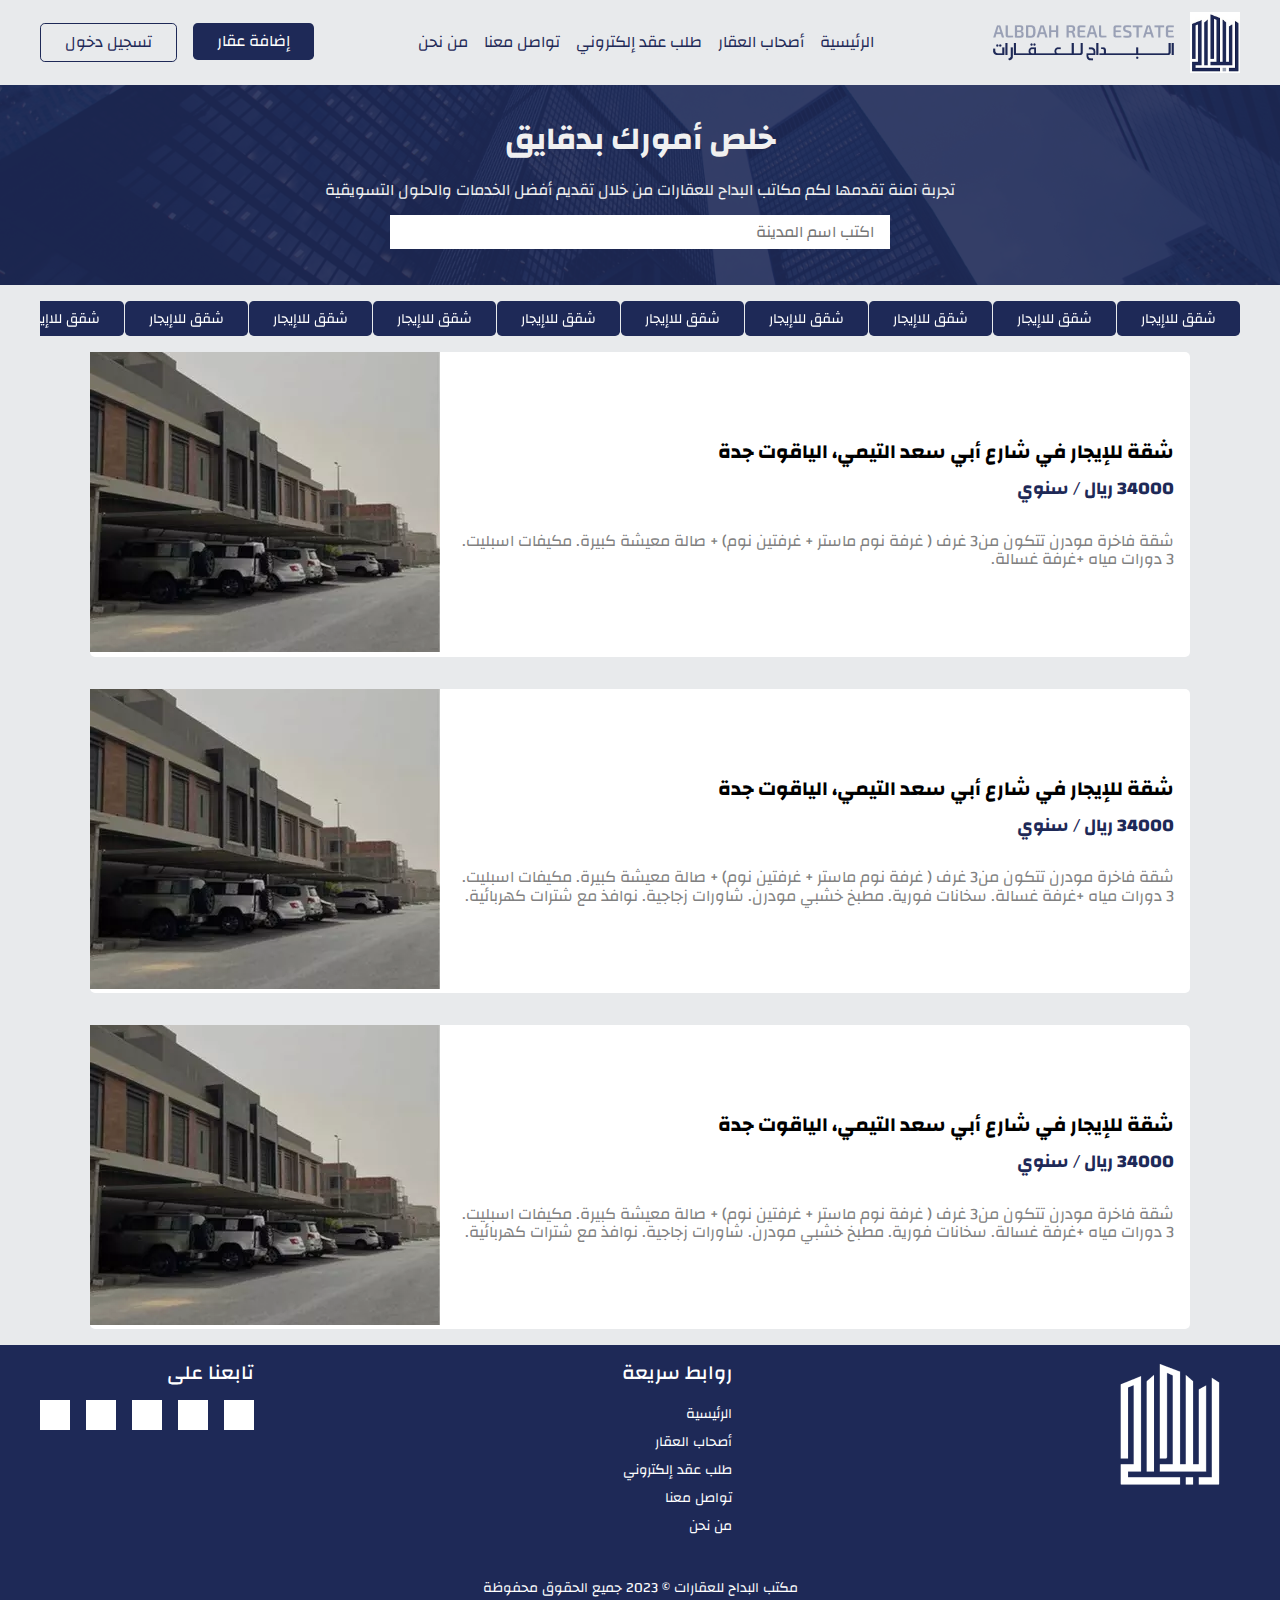
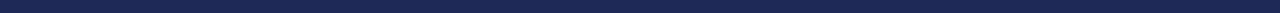
==== index.html @ c68b9009 "add files to git" ====
<!DOCTYPE html>
<html lang="ar" dir="rtl">
<head>
    <meta charset="UTF-8">
    <meta name="viewport" content="width=device-width, initial-scale=1.0">
    <title>البداح للعقارات</title>
    <link rel="preconnect" href="https://fonts.googleapis.com">
    <link rel="preconnect" href="https://fonts.gstatic.com" crossorigin>
    <link href="https://fonts.googleapis.com/css2?family=Changa:wght@200;300;400;500;600;700;800&display=swap" rel="stylesheet">
    <link rel="stylesheet" href="./assets/css/normalize.css"> 
    <link rel="stylesheet" href="./assets/css/main.css">
    <link rel="icon" href="./assets/imgs/logo.jpeg"> 
    <link rel="stylesheet" href="https://cdnjs.cloudflare.com/ajax/libs/font-awesome/6.4.2/css/all.min.css" integrity="sha512-z3gLpd7yknf1YoNbCzqRKc4qyor8gaKU1qmn+CShxbuBusANI9QpRohGBreCFkKxLhei6S9CQXFEbbKuqLg0DA==" crossorigin="anonymous" referrerpolicy="no-referrer" />

    <!-- swiper -->
    <link
    rel="stylesheet"
    href="https://cdn.jsdelivr.net/npm/swiper@10/swiper-bundle.min.css"
  />
  
  <script src="https://cdn.jsdelivr.net/npm/swiper@10/swiper-bundle.min.js"></script>
  
  <style>


    .swiper {
        min-width: 100%; 
        height: 100%;
      }
  
      .swiper-slide {
        text-align: center;
        display: flex;
        justify-content: center;
        align-items: center;
        width: fit-content !important;
      }
  
      .swiper-slide img {
        display: block;
        width: 100%;
        height: 100%;
        object-fit: cover;
      }
  </style>
    
</head>
<body>
    <header>
        <div class="container">
            <div class="logo-container">
                <img src="./assets/imgs/logo.jpeg" alt="">
                <img src="./assets/imgs/logoText-e961f794.png" alt="">
            </div>
            <nav>
                <ul>
                    <li><a href="#" class="list-item">الرئيسية</a></li>
                    <li><a href="#" class="list-item">أصحاب العقار</a></li>
                    <li><a href="#" class="list-item">طلب عقد إلكتروني</a></li>
                    <li><a href="#" class="list-item">تواصل معنا</a></li>
                    <li><a href="#" class="list-item">من نحن</a></li>
                </ul>
            </nav>
            <nav>
                <ul>
                    <li><a href="#" class="btn btn-solid">إضافة عقار</a></li>
                    <li><a href="#" class="btn btn-outline">تسجيل دخول</a></li>
                </ul>
            </nav>
            <a href="#" id="burger-menu">
                <i class="fa-solid fa-bars"></i>
            </a>
        </div>
    </header>

    <!-- MAIN -->





    <main>
        <div class="container">
            <div class="intro">
                <h1 class="intro__title">خلص أمورك بدقايق</h1>
                <p>
                    تجربة آمنة تقدمها لكم مكاتب البداح للعقارات من خلال تقديم أفضل الخدمات والحلول التسويقية
                </p>
            </div>
            <div class="search-container">
                <form method="POST">
                    <div class="search_input__wrapper">
                        <input type="text" placeholder="اكتب اسم المدينة">
                        <button type="submit">
                            <i class="fa-solid fa-magnifying-glass"></i>
                        </button>
                    </div>
                </form>
            </div>
        </div>
    </main>

    <section class="property_type">
        <div class="container">
            <div class="swiper mySwiper">
                <div class="swiper-wrapper">
                    <div class="swiper-slide">
                        <a href="#" class="btn btn-solid">شقق للاإيجار</a>
                    </div>
                
                    <div class="swiper-slide">
                        <a href="#" class="btn btn-solid">شقق للاإيجار</a>
                    </div>

                    <div class="swiper-slide">
                        <a href="#" class="btn btn-solid">شقق للاإيجار</a>
                    </div>

                    <div class="swiper-slide">
                        <a href="#" class="btn btn-solid">شقق للاإيجار</a>
                    </div>

                    <div class="swiper-slide">
                        <a href="#" class="btn btn-solid">شقق للاإيجار</a>
                    </div>


                    <div class="swiper-slide">
                        <a href="#" class="btn btn-solid">شقق للاإيجار</a>
                    </div>

                    <div class="swiper-slide">
                        <a href="#" class="btn btn-solid">شقق للاإيجار</a>
                    </div>

                    <div class="swiper-slide">
                        <a href="#" class="btn btn-solid">شقق للاإيجار</a>
                    </div>

                    <div class="swiper-slide">
                        <a href="#" class="btn btn-solid">شقق للاإيجار</a>
                    </div>

                    <div class="swiper-slide">
                        <a href="#" class="btn btn-solid">شقق للاإيجار</a>
                    </div>

                    <div class="swiper-slide">
                        <a href="#" class="btn btn-solid">شقق للاإيجار</a>
                    </div>
                    <div class="swiper-slide">
                        <a href="#" class="btn btn-solid">شقق للاإيجار</a>
                    </div>
                    <div class="swiper-slide">
                        <a href="#" class="btn btn-solid">شقق للاإيجار</a>
                    </div>
                    <div class="swiper-slide">
                        <a href="#" class="btn btn-solid">شقق للاإيجار</a>
                    </div>
                </div>
                <!-- <div class="swiper-pagination"></div> -->
            </div>
        </div>
    </section>

    <section class="property_list">
        <div class="container">

            <div class="grid property_grid">

                <div class="item property">
                    <div class="property__info">
                        <h4 class="property__title">
                            <a href="#">شقة للإيجار في شارع أبي سعد التيمي، الياقوت جدة</a>
                        </h4>
                        <p class="property__price">34000 ريال / سنوي</p>
                        <p class="property__description">شقة فاخرة مودرن تتكون من3 غرف ( غرفة نوم ماستر + غرفتين نوم) + صالة معيشة كبيرة.
                            مكيفات اسبليت.
                            3 دورات مياه +غرفة غسالة.
                            </p>
                    </div>
                    <div class="property__cover_img">
                        <img src="./assets/imgs/property_1_cover_img.webp" alt="">
                    </div>
                </div>

                <div class="item property">
                    <div class="property__info">
                        <h4 class="property__title">
                            <a href="#">شقة للإيجار في شارع أبي سعد التيمي، الياقوت جدة</a>
                        </h4>
                        <p class="property__price">34000 ريال / سنوي</p>

                        <p class="property__description">شقة فاخرة مودرن تتكون من3 غرف ( غرفة نوم ماستر + غرفتين نوم) + صالة معيشة كبيرة.
                            مكيفات اسبليت.
                            3 دورات مياه +غرفة غسالة.
                            سخانات فورية.
                            مطبخ خشبي مودرن.
                            شاورات زجاجية.
                            نوافذ مع شترات كهربائية.

                            </p>
                    </div>
                    <div class="property__cover_img">
                        <img src="./assets/imgs/property_1_cover_img.webp" alt="">
                    </div>
                </div>

                <div class="item property">
                    <div class="property__info">
                        <h4 class="property__title">
                            <a href="#">شقة للإيجار في شارع أبي سعد التيمي، الياقوت جدة</a>
                        </h4>
                        <p class="property__price">34000 ريال / سنوي</p>

                        <p class="property__description">شقة فاخرة مودرن تتكون من3 غرف ( غرفة نوم ماستر + غرفتين نوم) + صالة معيشة كبيرة.
                            مكيفات اسبليت.
                            3 دورات مياه +غرفة غسالة.
                            سخانات فورية.
                            مطبخ خشبي مودرن.
                            شاورات زجاجية.
                            نوافذ مع شترات كهربائية.

                            </p>
                    </div>
                    <div class="property__cover_img">
                        <img src="./assets/imgs/property_1_cover_img.webp" alt="">
                    </div>
                </div>


            </div>

        </div>
    </section>



    <footer>
        <div class="container">
            <div class="footer-content">
                <div class="footer-logo-container">
                    <img src="./assets/imgs/logo-transparent.png" alt="">
                </div>
                <div class="quick-links">
                    <h4>روابط سريعة</h4>

                    <ul>
                        <li><a href="#" class="list-item">الرئيسية</a></li>
                        <li><a href="#" class="list-item">أصحاب العقار</a></li>
                        <li><a href="#" class="list-item">طلب عقد إلكتروني</a></li>
                        <li><a href="#" class="list-item">تواصل معنا</a></li>
                        <li><a href="#" class="list-item">من نحن</a></li>
                    </ul>
                </div>
                <div class="social-media">
                    <h4>تابعنا على</h4>

                    <ul>
                        <li><a href="#" class="list-item social-link">
                            <i class="fa-brands fa-snapchat"></i>
                        </a></li>

                        <li><a href="#" class="list-item social-link">
                            <i class="fa-solid fa-phone"></i>
                        </a></li>
                        
                        <li><a href="#" class="list-item social-link">
                            <i class="fa-brands fa-whatsapp"></i>
                        </a></li>
                        
                        <li><a href="#" class="list-item social-link">
                            <i class="fa-brands fa-tiktok"></i>
                        </a></li>
                        
                        <li><a href="#" class="list-item social-link">
                            <i class="fa-solid fa-location-dot"></i>
                        </a></li>
                        
                    </ul>
                </div>
            </div>
            <div class="copyrights">
                مكتب البداح للعقارات © 2023 جميع الحقوق محفوظة
            </div>
        </div>
    </footer>

    <script src="./assets/js/app.js"></script>

</body>
</html>
---- assets/css/main.css ----
* {
    padding: 0;
    margin: 0;
    box-sizing: border-box;
    font-family: 'Changa', sans-serif;
    transition: all .2s ease-in-out;
}

:root { 
    --primary-color: #1e2957; 
    --secondary-color: white; 
    --light-text-color: #f0f0f0; 
}

body {
    background: #e8eaec; 
    position: relative;
    min-height: 100vh;
}

.container {
    margin: 0 auto;
    height: 100%;
}

.list-item {
    text-decoration: none;
    color: var(--primary-color)
}

button {
    border: none; 
    outline: none; 
    background: transparent; 
}

.btn {
    text-decoration: none;
    color: var(--primary-color); 
    padding: 0.6rem 1.5rem;
    border-radius: 0.3rem ;
    display: block;
}

.btn.btn-solid {
    color: white; 
    background: var(--primary-color)
}

.btn.btn-outline { 
    border: 1px solid var(--primary-color)
}

#burger-menu {
    display: none;
}


/* header styling */

header {
    min-height: 85px;
}

header .container {
    display: flex;
    justify-content: space-between;
    align-items: center;
    padding: 0.75rem 0 ;
}

header .container .logo-container {
    display: flex;
    align-items: center;
    justify-content: flex-start;
    flex: .5;
}

header .container .logo-container img:first-child { 
    width: 50px;
}


header .container nav {
    display: flex;
    align-items: center;
}

header .container nav ul {
    display: flex;
    list-style: none; 
    column-gap: 1rem;
}

header .container nav:first-child {
    flex:2; 
}

header .container nav:last-child {
    flex:.5; 
    justify-content: flex-end;
}



/* main style */
main {
    /* height: calc(100vh - 85px);  */
    min-height: 200px;
    background: url('../imgs/main-section.jpg'); 
    background-size: cover;
    background-position: center center;
    position: relative;
    padding: 1rem 0 ;
}

main::before {
    content: "" ;
    width: 100%; 
    height: 100%; 
    position: absolute;
    top: 0;
    left: 0; 
    background: var(--primary-color); 
    opacity: .9;
    z-index: 1;
}


main .container {
    display: flex;
    justify-content: center;
    align-items: center;
    color: var(--light-text-color); 
    z-index: 2;
    position: relative;
    flex-direction: column;
    row-gap: 1rem; 
}

main .intro {
    text-align: center;
}

main .intro .intro__title { 
    font-size: 2rem; 
}

main .search-container {
    /* background: yellow;  */
    background: white; 
    padding: .5rem 1rem; 
    display: flex;
    justify-content: center;
    align-items: center;
    max-width: 95%;
    width: 500px;
}

main .search_input__wrapper {
    position: relative;
    width: 100%;
}


main form {
    flex:1;
}

main .search_input__wrapper input {
    border: none; 
    outline: none;
    width: 100%;
}

main .search_input__wrapper i {
    color: black; 
    width: fit-content;
}

main .search_input__wrapper button {
    position: absolute;
    width: 30px;
    height: 30px;
    top: 50%; 
    transform: translateY(-50%); 
    left: 0;
}



/* property type section */



section.property_type {
    /* margin: 0 !important; */
    height: fit-content;
}

section.property_type .btn {
    font-size: 14px;
    display: block ;
}


/* Property Grid Style */


section {
    margin: 1rem 0;
}


.grid {
    display: grid;
    row-gap: 2rem;
}

section.property_list .grid .item {
    display: flex;
    justify-content: space-between;
    align-items: center;
    min-height: 300px;
    max-width: 1100px;
    margin: 0 auto;
    background: white;
    border-radius: 5px;
}

.item .property__info {
    padding: 1rem; 
}

.item .property__title a {
    font-size: 20px;
    text-decoration: none; 
    /* color: var(--primary-color); */
    color: black;
}

.item .property__price {
    margin : 1rem 0;
    font-size: 18px;
    font-weight: bold;
    color: var(--primary-color);
}

.item .property__info .property__description {
    margin-top: 2rem;
    color: gray; 
    font-size: 16px;
}


section.property_list .grid .item .property__cover_img {
    height: 100%;
    flex:1;
}


.property__cover_img img {
    /* max-height: 100%; */
    height: 300px; 
    width: 200px;
    object-fit: cover;
    object-position: center center;
}





/* footer style */

footer {
    background: var(--primary-color); 
    padding: 1rem 0 ;
    font-size: 14px;
    color: var(--secondary-color); 
}


footer .container .footer-content {
    display: flex;
    justify-content: space-between;
    flex-wrap: wrap;
}

footer h4 { 
    font-size: 20px;
    font-weight: 500;
}

footer ul {
    margin-top: 1rem;
    list-style: none ;
}

footer .list-item {
    color: var(--secondary-color); 
}

footer .quick-links ul {
    line-height: 2;
}

footer .social-media ul {
    display: flex;
    gap: 1rem; 
}

footer .social-media li a {
    color: var(--primary-color);
    background: var(--secondary-color); 
    padding: .5rem ; 
    display: block;
    width: 30px;
    height: 30px;
}


footer .copyrights {
    text-align: center;
    color: var(--secondary-color) ;
    margin-top: 2.5rem;
}





@media (max-width: 767px) {
    .container { 
        width: 90%;
    }
    .search-container input {
        max-width: 90%;
        /* background: red; */
    }

    
    .item {
        height: 150px !important;
        min-height: 100px !important;
    }


    .item .property__cover_img {
        width: 150px !important;
        display: flex;
        justify-content: center;
        align-items: center;
    }





    .item .property__description {
        display: none ;
    }



    .property__cover_img img {
        /* max-height: 100%; */
        height: 150px; 
        width:  150px;
        object-fit: cover;
        object-position: center center;
    }


    .grid {
        row-gap: 1rem;
    }




}

@media (min-width: 768px) {
    .container {
        width: 767px; 
    }

}

@media (min-width: 992px) {
    .container {
        width: 992px;
    }
    .property__cover_img img {
        /* max-height: 100%; */
        height: 300px; 
        width: 350px;
        object-fit: cover;
        object-position: center center;
    }
    
    
}



@media (max-width:992px) {


    header .container {
        flex-direction: column;
        align-items: flex-start;
        position: relative;
    }

    header .container nav {
        width: 100%;
        background: var(--light-text-color); 
        margin-top: 1rem;
        display: none;
    }

    header .container nav.show {
        display: block;
    }

    header .container nav li {
        margin: .2rem ; 
    }

    header .container nav:nth-child(2) li:hover {
        /* background: var(--primary-color); */
        padding: 0 1rem;

    }


    header .container nav:nth-child(2) ul {
        display: block; 
        line-height: 3;
        flex: 1;
    }
    
    #burger-menu {
        position: absolute;
        top: 25px ;
        left: 5px;
        width: 30px ;
        height: 30px;
        /* background: blue;  */
        z-index: 3000;
        display: flex;
        justify-content: center;
        align-items: center;
        color: var(--primary-color); 
        text-decoration: none;
        font-size: 22px;
    }


}

@media (min-width: 1200px) {
    .container {
        width: 1200px;
    }
}

@media (min-width: 1400px) {
    .container {
        width: 1400px;
    }
}
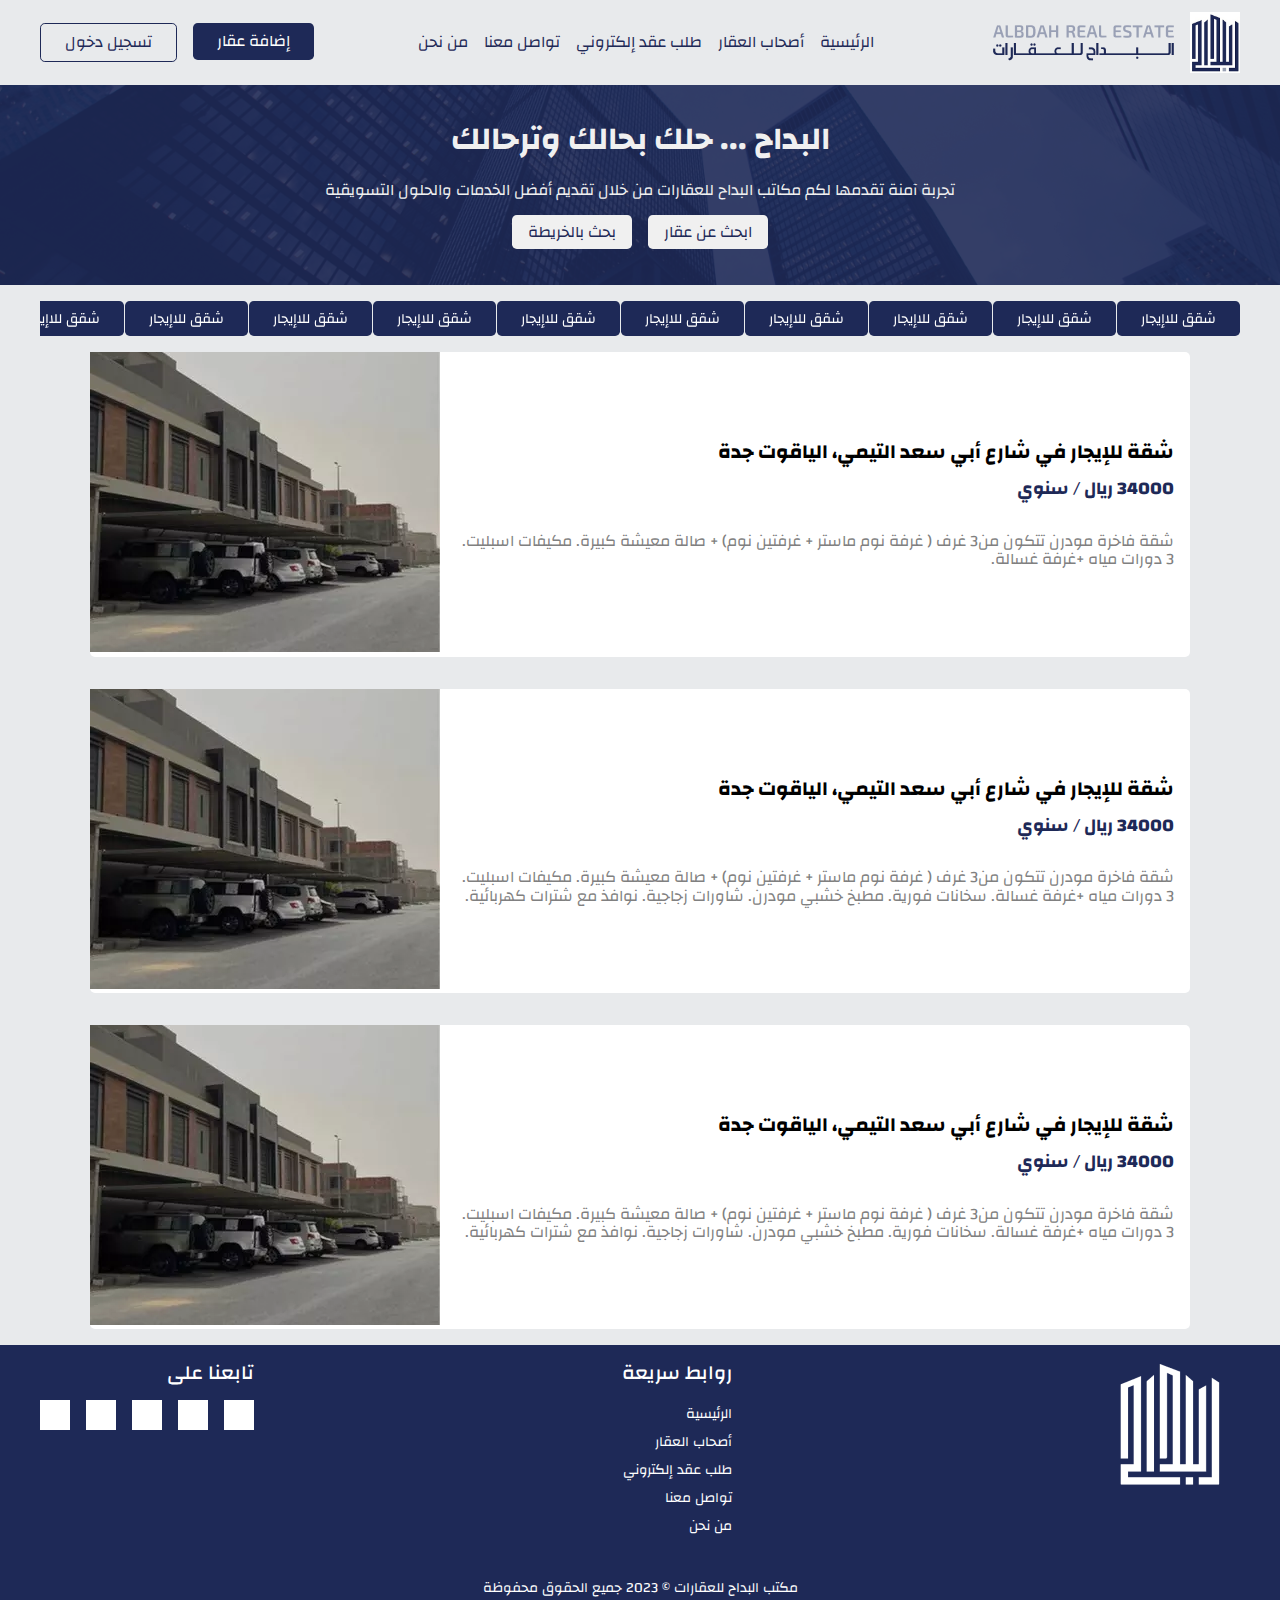
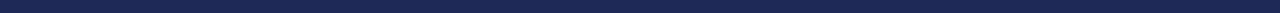
==== commit 1bccd543: "edit index.html, add about.html" ====
--- a/index.html
+++ b/index.html
@@ -82,20 +82,14 @@
     <main>
         <div class="container">
             <div class="intro">
-                <h1 class="intro__title">خلص أمورك بدقايق</h1>
+                <h1 class="intro__title">البداح ... حلك بحالك وترحالك</h1>
                 <p>
                     تجربة آمنة تقدمها لكم مكاتب البداح للعقارات من خلال تقديم أفضل الخدمات والحلول التسويقية
                 </p>
             </div>
-            <div class="search-container">
-                <form method="POST">
-                    <div class="search_input__wrapper">
-                        <input type="text" placeholder="اكتب اسم المدينة">
-                        <button type="submit">
-                            <i class="fa-solid fa-magnifying-glass"></i>
-                        </button>
-                    </div>
-                </form>
+            <div class="cta">
+                <a href="#" class="btn btn-solid-success">ابحث عن عقار</a>
+                <a href="#" class="btn btn-solid-success">بحث بالخريطة</a>
             </div>
         </div>
     </main>
--- a/assets/css/main.css
+++ b/assets/css/main.css
@@ -146,48 +146,16 @@
     font-size: 2rem; 
 }
 
-main .search-container {
-    /* background: yellow;  */
-    background: white; 
-    padding: .5rem 1rem; 
-    display: flex;
-    justify-content: center;
-    align-items: center;
-    max-width: 95%;
-    width: 500px;
-}
-
-main .search_input__wrapper {
-    position: relative;
-    width: 100%;
-}
-
-
-main form {
-    flex:1;
-}
-
-main .search_input__wrapper input {
-    border: none; 
-    outline: none;
-    width: 100%;
-}
-
-main .search_input__wrapper i {
-    color: black; 
-    width: fit-content;
-}
-
-main .search_input__wrapper button {
-    position: absolute;
-    width: 30px;
-    height: 30px;
-    top: 50%; 
-    transform: translateY(-50%); 
-    left: 0;
-}
-
-
+main .cta {
+    display: flex; 
+    column-gap: 1rem ;
+}
+
+main .cta a {
+    padding: .5rem 1em; 
+    background: var(--light-text-color); 
+    color: var(--primary-color);
+}
 
 /* property type section */
 
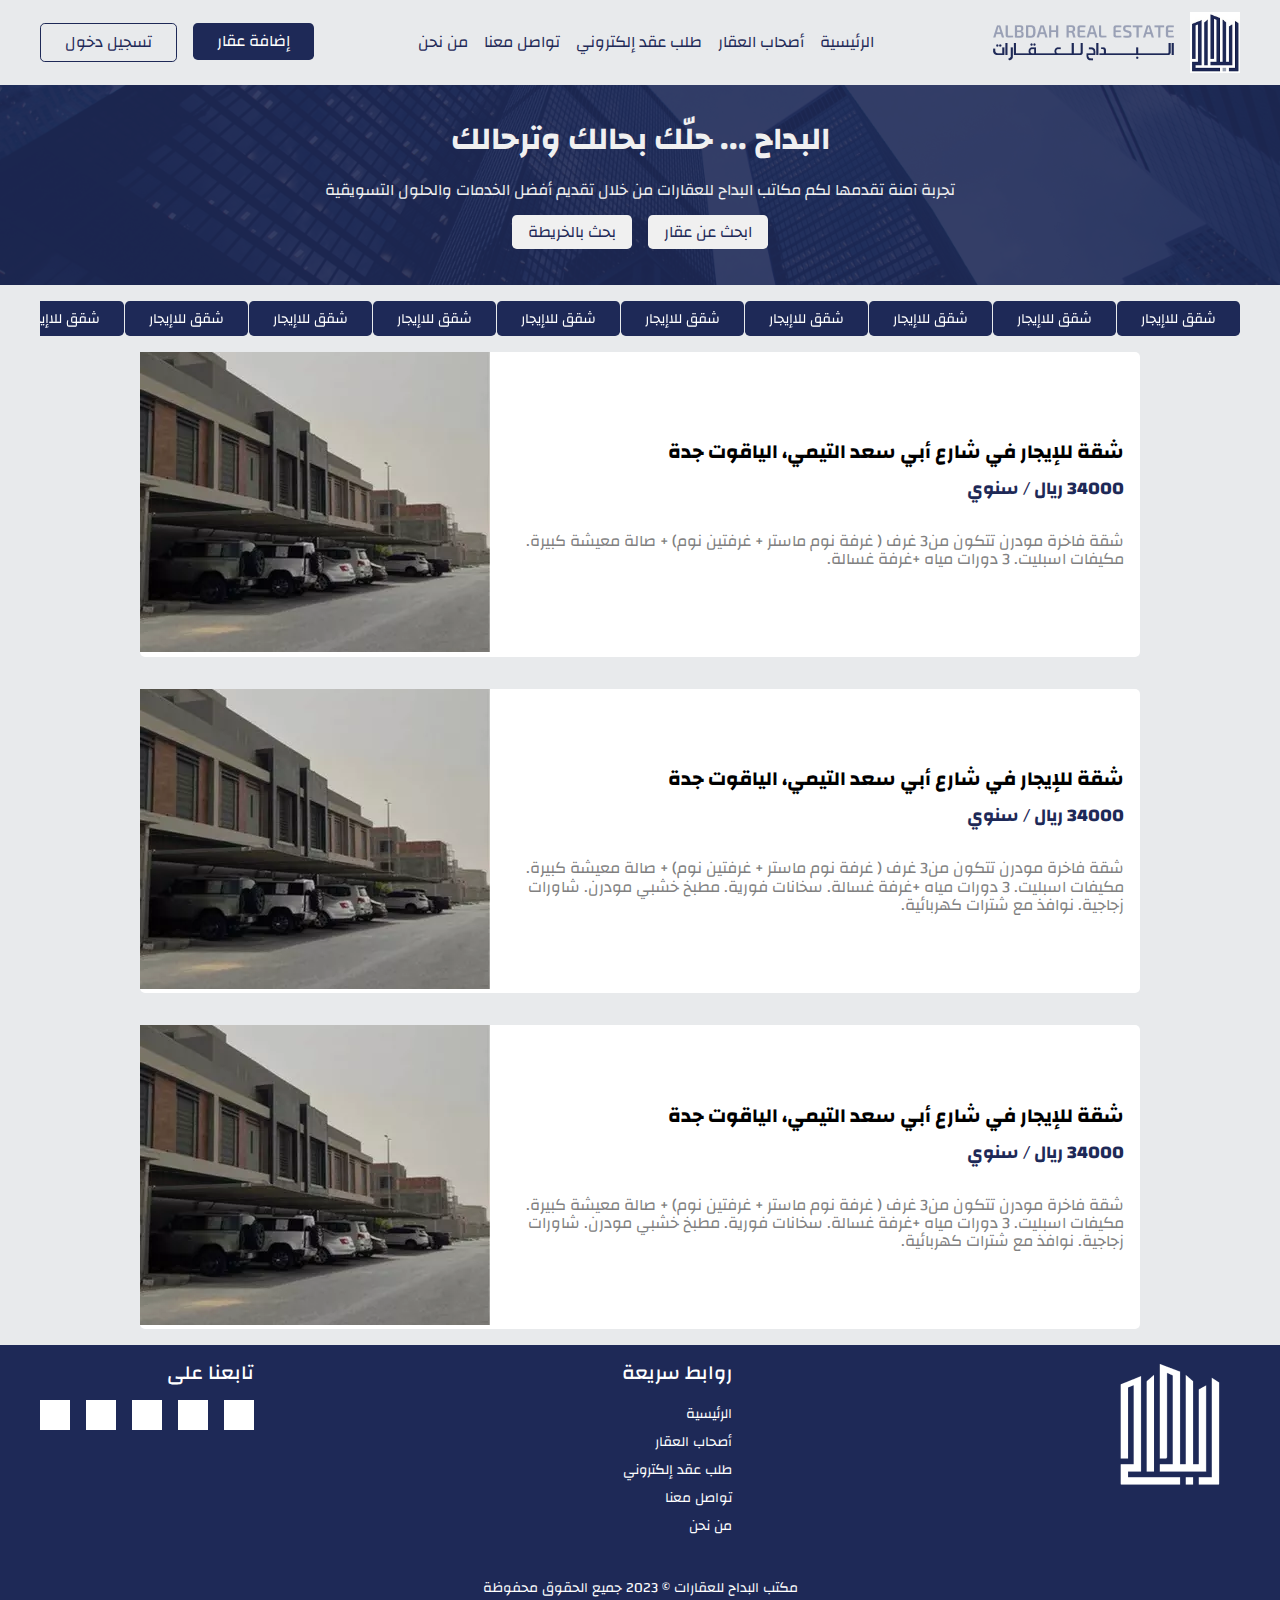
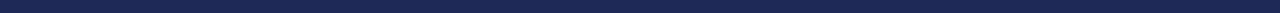
==== commit c49cf64b: "edit for deployment" ====
--- a/index.html
+++ b/index.html
@@ -82,7 +82,7 @@
     <main>
         <div class="container">
             <div class="intro">
-                <h1 class="intro__title">البداح ... حلك بحالك وترحالك</h1>
+                <h1 class="intro__title">البداح ... حلّك بحالك وترحالك</h1>
                 <p>
                     تجربة آمنة تقدمها لكم مكاتب البداح للعقارات من خلال تقديم أفضل الخدمات والحلول التسويقية
                 </p>
--- a/assets/css/main.css
+++ b/assets/css/main.css
@@ -433,6 +433,9 @@
     .container {
         width: 1200px;
     }
+    .property_list .item {
+        width: 1000px;
+    }
 }
 
 @media (min-width: 1400px) {
